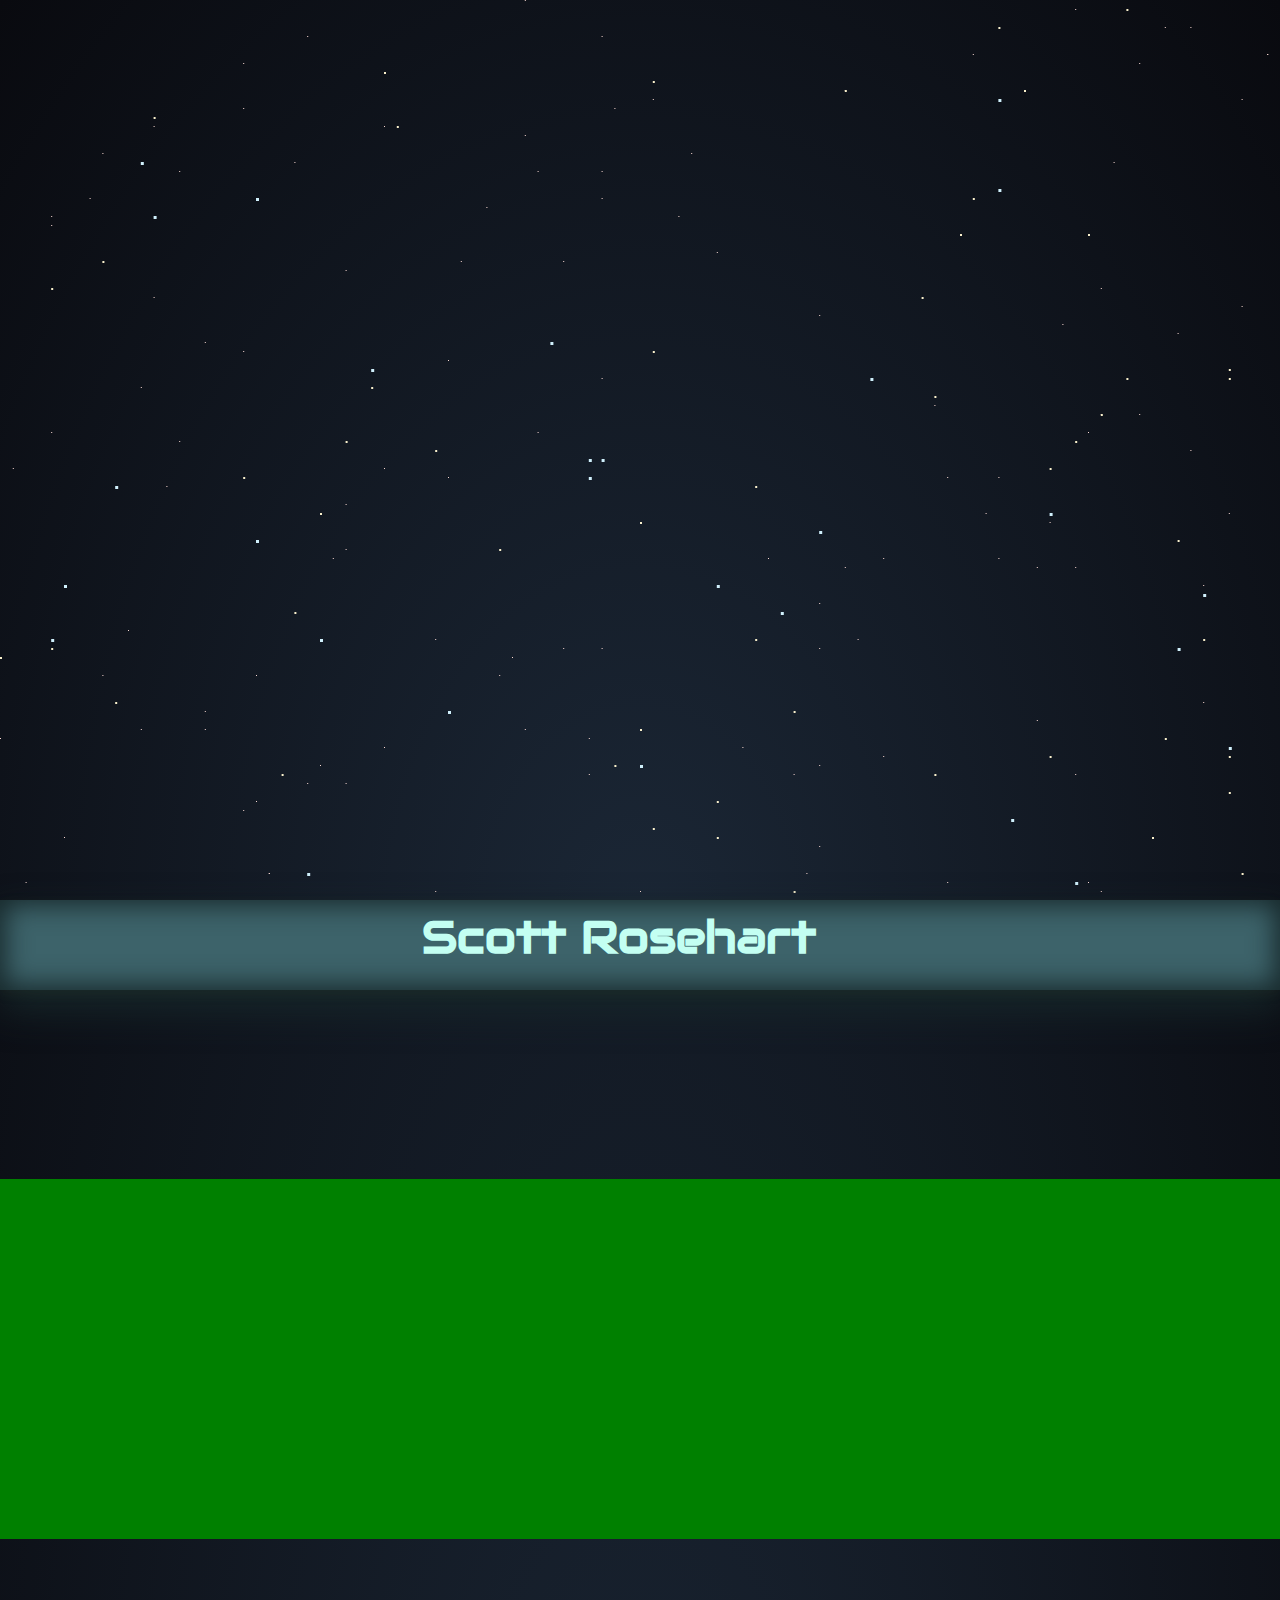
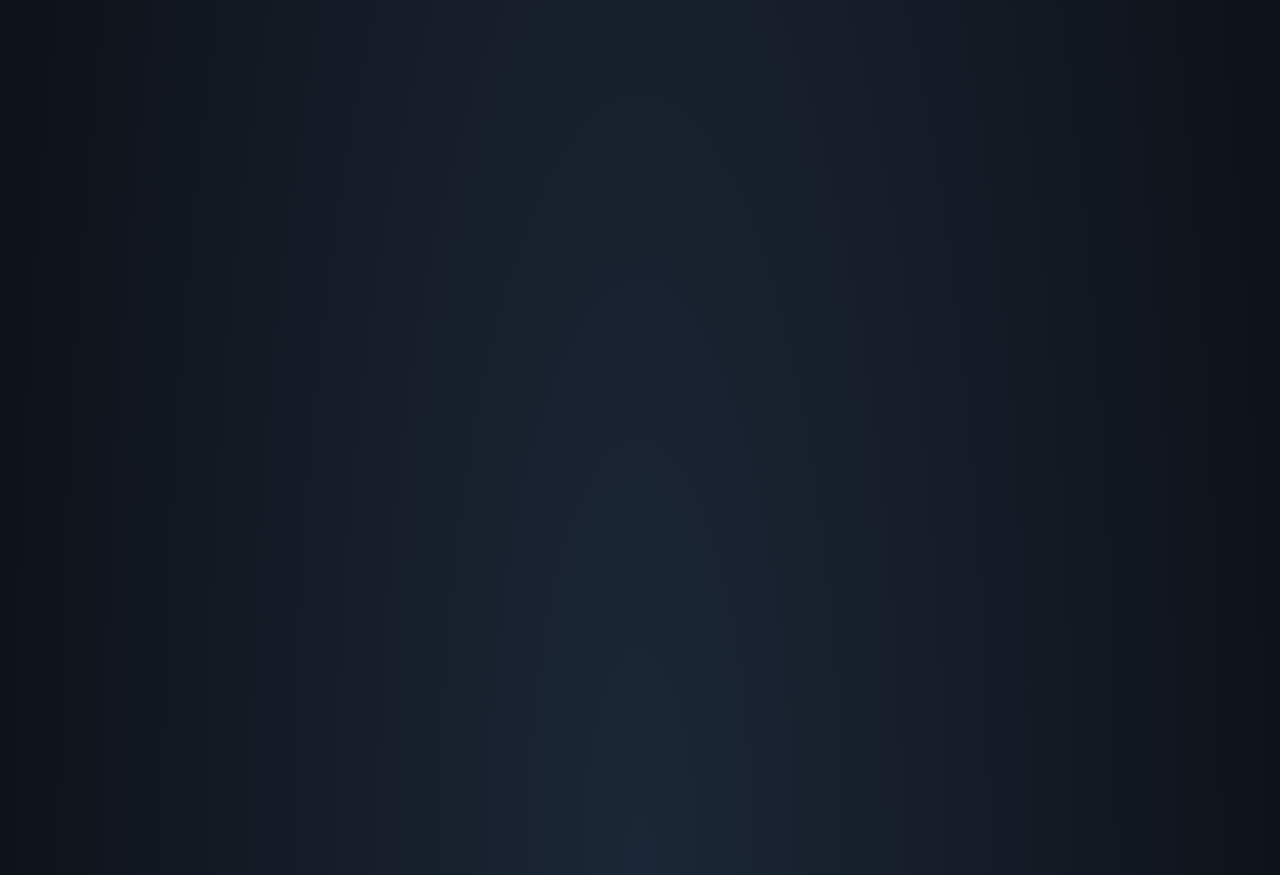
==== star-testing/index.html @ dcdc75d1 "renamed directory and git repo" ====
<!DOCTYPE html>
<html>
  <head>
    <meta charset="utf-8">
    <title>STAR TESTING</title>
    <link href="https://fonts.googleapis.com/css?family=Audiowide" rel="stylesheet">
    <link rel="stylesheet" href="index.css">
  </head>
  <body>

    <div class="star-section">
<!-- <div data-tilt class="star-foo"> -->
      <div class="star-wrap">

        <div id="star-container">
          <div id="stars"></div>
        </div>

        <div id="star2-container">
          <div id="stars2"></div>
          <div id="stars2b"></div>
        </div>

        <div id="star3-container">
          <div id="stars3"></div>
          <div id="stars3b"></div>
        </div>
<!-- </div> -->
      </div>
    </div>

    <div class="section-line-cover">
      <h1>Scott Rosehart</h1>
    </div>

    <br><br><br><br><br><br><br><br><br><br><br><br><br>
    <div class="grass-test"></div>
    <br><br><br><br><br><br><br><br><br><br><br><br><br>
    <br><br><br><br><br><br><br><br><br><br><br><br><br>
    <br><br><br><br><br><br><br><br><br><br><br><br><br>
    <br><br><br><br><br><br><br><br><br><br><br><br><br>


    <!-- TILT TEST BELOW -->
    <!-- <div data-tilt-reset="true" class="c-logo js-tilt">
      <div class="inner-test"></div>
    </div> -->

    <script
      src="https://code.jquery.com/jquery-3.3.1.min.js"
      integrity="sha256-FgpCb/KJQlLNfOu91ta32o/NMZxltwRo8QtmkMRdAu8="
      crossorigin="anonymous"></script>
    <script src="parallaxify.js"></script>
    <script src="index.js"></script>
  </body>
</html>
---- star-testing/index.css ----
body {
  margin: 0;
  padding: 0;
}

.c-logo {
  position: relative;
  top: 30vh;
  left: 30%;
  height: 30vw;
  width: 30vw;
  background-color: #1c1d33;
  transform-style: preserve-3d;
}

.inner-test {
  transform: translateZ(30px);
  display: block;
  position: relative;
  top: 30px;
  left: 30px;
  height: 20px;
  width: 20px;
  transition: transform .5s;
  /* font-size: 40px; */
  background-color: white;
  /* box-shadow: 50px 150px 0 -60px green, 50px -150px 0 -60px green,
              -50px 150px 0 -60px green, -50px -150px 0 -60px green; */

}

.c-logo:hover .inner-test {
    /* transform: translateZ(30px); */

}

/* ~~~~~~~~~~~~~~~~
STARS BELOW HERE
~~~~~~~~~~~~~~~~ */

body {
  background: radial-gradient(ellipse at bottom, #1b2736 0%, #090A0F 100%);
}

.star-section {
  position: relative;
  height: 105vh;
  width: 100vw;
  overflow: hidden;
  background: radial-gradient(ellipse at bottom, rgba(27, 39, 54, 1) 0%, rgba(9, 10, 15, 1) 100%);
}

/* .star-foo {
  transform-style: preserve-3d;
} */

/* .star-section:hover #stars {
  transform: translateZ(50px)
} */

.star-wrap {
  position: relative;
  height: 100vh;
  width: 100vw;
  /* transform-style: preserve-3d; */
  animation: rotate-star-container 180s linear infinite;
  /* background: radial-gradient(ellipse at bottom, rgba(27, 39, 54, .1) 0%, rgba(9, 10, 15, .1) 100%); */
}

#star-container {
  position: absolute;
  left: -50vw;
  height: 100%;
  width: 100%;
  transform-origin: right;
  /* transform-style: preserve-3d; */
  animation: rotate-star-container 180s linear infinite;
}

#stars {
  position: absolute;
  top: -130vh;
  left: -130vw;
  width: 1px;
  height: 1px;
  background: transparent;
  /* transition: transform .7s; */
  /* transform: translateZ(50px) */
}

#star2-container {
  position: absolute;
  height: 100vh;
  width: 100vw;
  transform-origin: top left;
  animation: rotate-star-container 450s linear infinite;
}

#stars2 {
  position: absolute;
  top: -250vh;
  left: -250vw;
  width: 2px;
  height: 2px;
  background: transparent;
}

#stars2b {
  position: absolute;
  top: 50vh;
  left: -50vw;
  width: 2px;
  height: 2px;
  }

#star3-container {
  position: absolute;
  top: -50vh;
  left: -50vw;
  height: 100vh;
  width: 100vw;
  transform-origin: left;
  animation: rotate-star-container 900s linear infinite;
}

#stars3 {
  position: absolute;
  top: -250vh;
  left: -250vw;
  width: 3px;
  height: 3px;
  background: transparent;
}

#stars3b {
  position: absolute;
  top: 50vh;
  left: -150vw;
  width: 3px;
  height: 3px;
  background: transparent;
  }

@keyframes rotate-star-container {
  0% {
    transform: rotate(0deg);
  }
  100% {
    transform: rotate(360deg)
  }
}

/* ~~~~~~~~~~~~~~~~
BELOW STARS BELOW HERE
~~~~~~~~~~~~~~~~ */

.section-line-cover {
  position: absolute;
  top: 100vh;
  height: 10vh;
  width: 100%;
  background-color: #3d636a;
  box-shadow: 0 .4vh 1vw rgba(86, 101, 38, 0.1), 0 2vh 3vw #17282b,
              0 0 2vw .4vw #17282b inset;
}

.section-line-cover h1 {
  position: relative;
  margin: 1vh 33vw;
  font-family: 'Audiowide', cursive;
  color: #c3fff2;
  font-size: 2.8em;
}

.grass-test {
  position: sticky;
  top: 60vh;
  height: 40vh;
  width: 100%;
  background: green;
}

























/*  */
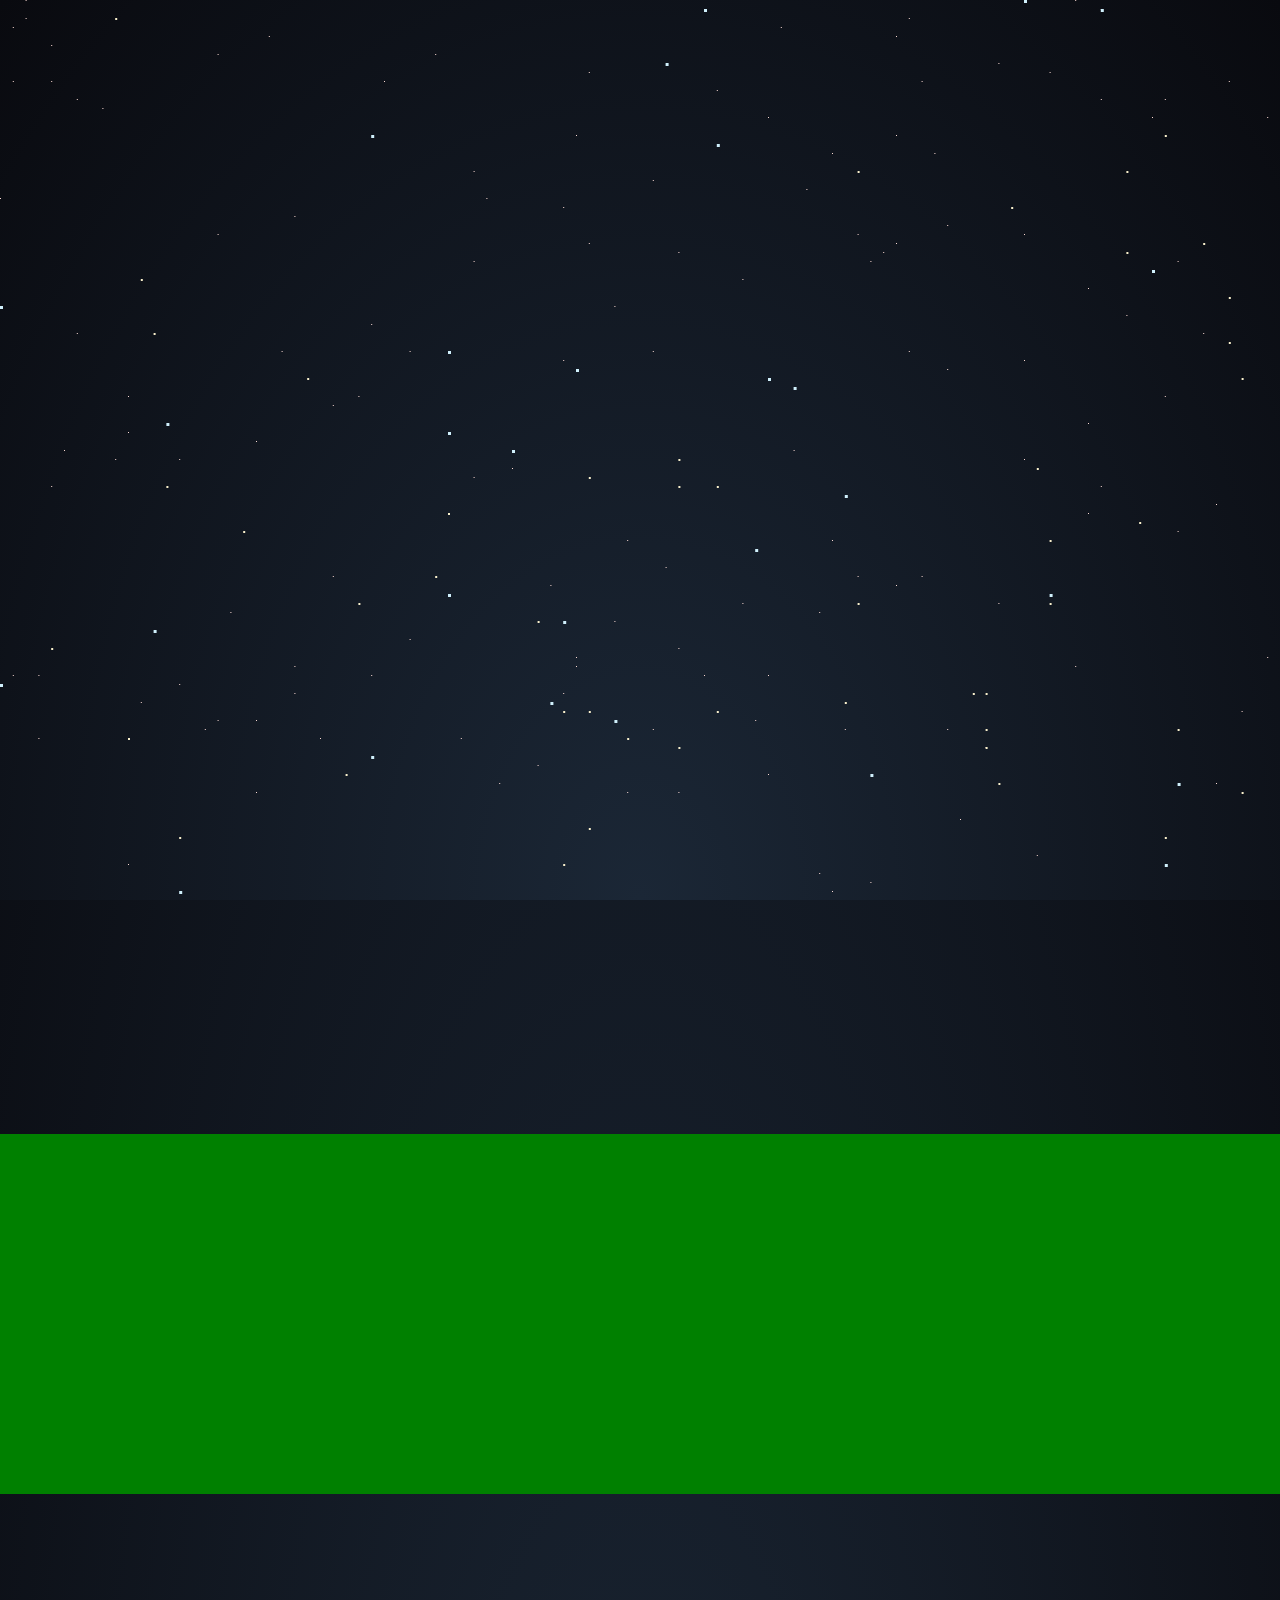
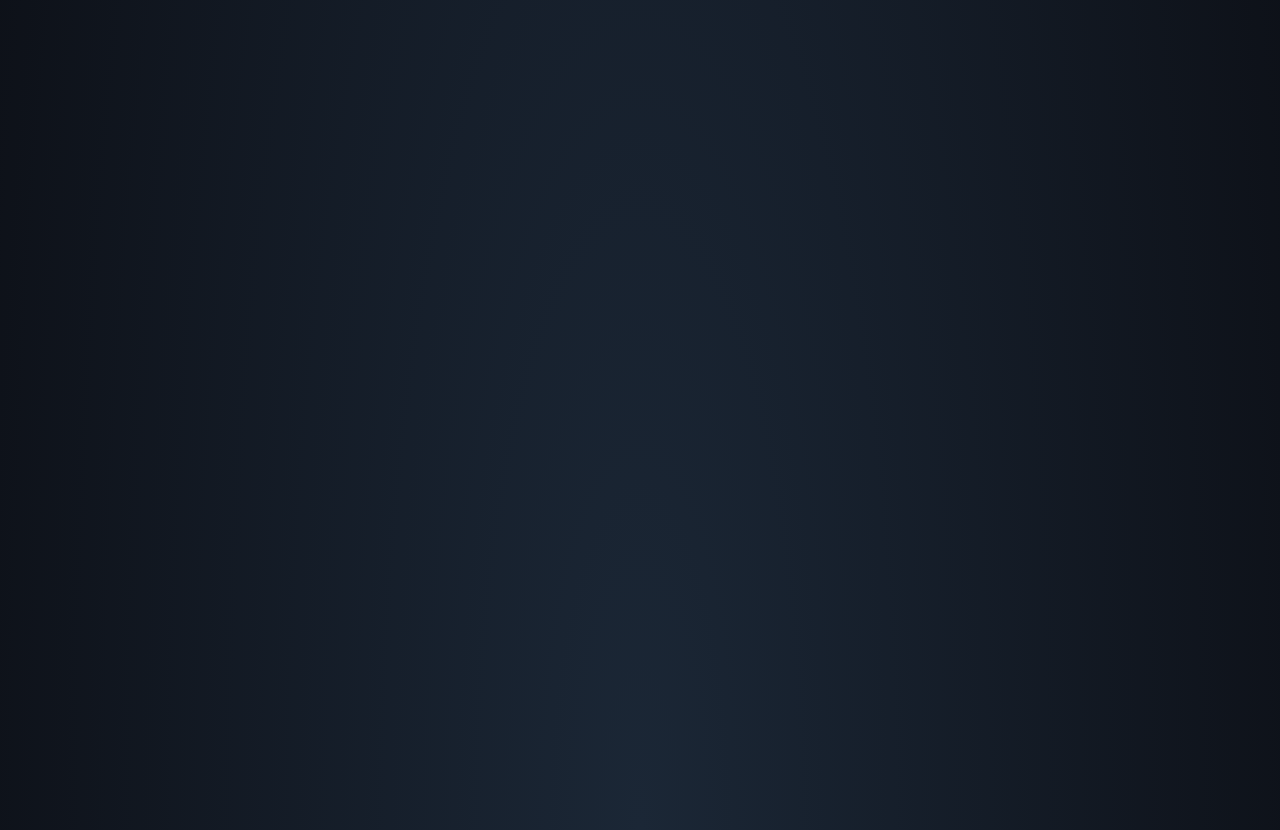
==== commit 92cef44e: "page animation working" ====
--- a/star-testing/index.html
+++ b/star-testing/index.html
@@ -29,9 +29,9 @@
       </div>
     </div>
 
-    <div class="section-line-cover">
+    <!-- <div class="section-line-cover">
       <h1>Scott Rosehart</h1>
-    </div>
+    </div> -->
 
     <br><br><br><br><br><br><br><br><br><br><br><br><br>
     <div class="grass-test"></div>
--- a/star-testing/index.css
+++ b/star-testing/index.css
@@ -44,7 +44,7 @@
 
 .star-section {
   position: relative;
-  height: 105vh;
+  height: 100vh;
   width: 100vw;
   overflow: hidden;
   background: radial-gradient(ellipse at bottom, rgba(27, 39, 54, 1) 0%, rgba(9, 10, 15, 1) 100%);
